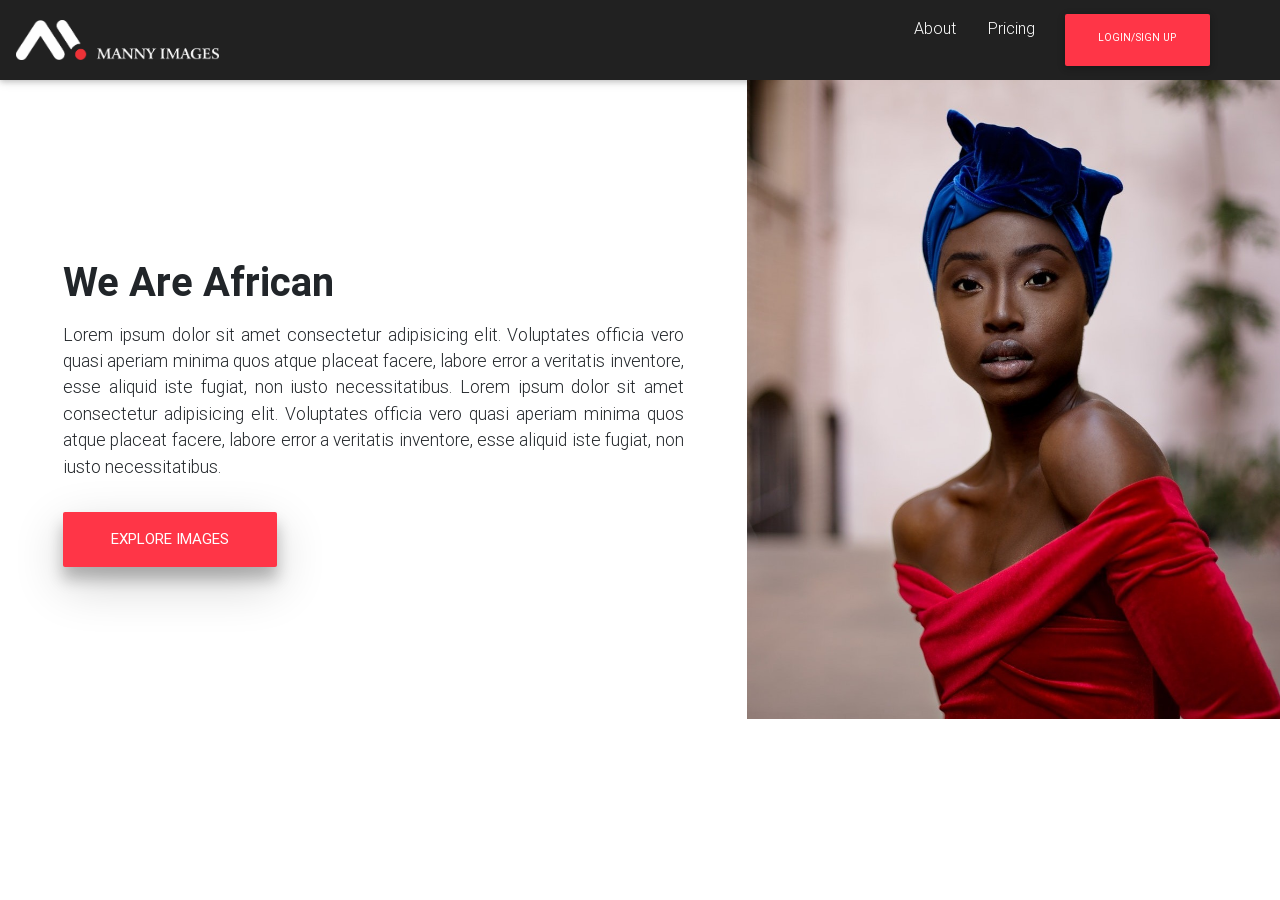
==== about.html @ f8607046 "First Commit" ====
<!DOCTYPE html>
<html lang="en">

<head>
  <meta charset="utf-8">
  <meta name="viewport" content="width=device-width, initial-scale=1, shrink-to-fit=no">
  <meta http-equiv="x-ua-compatible" content="ie=edge">
  <title>ASIN5</title>
  <!-- Font Awesome -->
  <link rel="stylesheet" href="https://use.fontawesome.com/releases/v5.6.1/css/all.css">
  <link rel="shortcut icon" type="image/png" href="img/Favicon ICo.ico"/>
  <!-- Bootstrap core CSS -->
  <link href="css/bootstrap.min.css" rel="stylesheet">
  <!-- Material Design Bootstrap -->
  <link href="css/mdb.min.css" rel="stylesheet">
  <!-- Your custom styles (optional) -->
  <link href="css/style.css" rel="stylesheet">
</head>

<body>

  <!-- Start your project here-->
  <nav class="navbar navbar-expand-lg navbar-dark elegant-color-dark">
    <!-- Navbar brand -->
    <a class="navbar-brand" href="index.html"><img src="img/logo.png" height="40" alt="" ></a>

    <!-- Collapse button -->
    <button class="navbar-toggler" type="button" data-toggle="collapse" data-target="#basicExampleNav" aria-controls="basicExampleNav" aria-expanded="false" aria-label="Toggle navigation">
        <span class="navbar-toggler-icon" id="logo"></span>
    </button>

    <!-- Collapsible content -->
    <div class="collapse navbar-collapse justify-content-end" id="basicExampleNav">
        <ul class="navbar-nav mr-5">
            <li class="nav-item mr-3">
                <a class="nav-link"  href="#">About</a>
            </li>
          <li class="nav-item">
            <a class="nav-link mr-3" href="pricing.html">Pricing</a>
          </li>
          <!-- <li>
            <button type="button" class="btn btn-danger btn-md"><a class="nav-link mr-3 white-text" href="login.html">Login</a> </button>
            </li> -->
            <li>
                 <button type="button" class="btn btn-danger btn-sm"><a class="nav-link white-text" href="login.html">Login/Sign Up</a> </button>
            </li>
            <!-- Dropdown -->
            <!-- <li class="nav-item dropdown">
                    <a class="nav-link dropdown-toggle" id="navbarDropdownMenuLink" data-toggle="dropdown" aria-haspopup="true"  aria-expanded="false">Login/Signup</a>
                    <div class="dropdown-menu dropdown-primary" aria-labelledby="navbarDropdownMenuLink">
                      <a class="dropdown-item" href="login.html">Login</a>
                      <a class="dropdown-item" href="sign up.html">Sign Up</a>
                    </div>
                </li>
          <li>
            <button type="button" class="btn btn-danger  btn-sm" >Login/Sign up </button>
          </li> -->
        </ul>
    </div> 
  </nav>
  <!-- <div class="row" style="margin:0;padding:0">
    <div class="col-md-6 mt-5 ml-5">
        <p class="mt-5">
          <h2 class="">We Are African</h2>
        </p>
        <p>
          Lorem ipsum dolor sit amet consectetur adipisicing elit. Voluptates officia vero quasi aperiam minima quos atque placeat facere, labore error a veritatis inventore, esse aliquid iste fugiat, non iusto necessitatibus.
          Lorem ipsum dolor sit amet consectetur adipisicing elit. Voluptates officia vero quasi aperiam minima quos atque placeat facere, labore error a veritatis inventore, esse aliquid iste fugiat, non iusto necessitatibus.
        </p>
        <p>
            <button type="button" class="btn btn-danger  btn-lg">Explore Images</button>
        </p>
    </div>
    <div class="col-md-5">
        <img src="img/pic1.jpeg" class="img-fluid" alt="Responsive image">
    </div>
  </div> -->
    <!-- Grid row -->
    <div class="row" style="margin:0;padding:0">

        <!-- Grid column -->
        <div class="col-md-7" style="padding-top:130px">
            <div class="row ml-5 mt-5 mr-5">
                <p class="mt-5">
                   <h1 class="font-weight-bold">We Are African</h1>
                </p>
                <p class="text-justify" id="lorem">
                    Lorem ipsum dolor sit amet consectetur adipisicing elit. Voluptates officia vero quasi aperiam minima quos atque placeat facere, labore error a veritatis inventore, esse aliquid iste fugiat, non iusto necessitatibus.
                    Lorem ipsum dolor sit amet consectetur adipisicing elit. Voluptates officia vero quasi aperiam minima quos atque placeat facere, labore error a veritatis inventore, esse aliquid iste fugiat, non iusto necessitatibus.
                </p>
                <p>
                    <!-- <button type="button" class="btn btn-danger  btn-lg">Explore Images</button> -->
                    <button type="button" class="btn btn-danger btn-lg btn-block pl-5 pr-5 mt-3 example z-depth-3">Explore Images</button>
                </p>
            </div>
           
        </div>
        <!-- Grid column -->
        
        <!-- Grid column -->
        <div class="col-md-5 p-0">
        
                <img src="img/pic2.jpeg" class="img-fluid" alt="Responsive image">
        
        </div>
        <!-- Grid column -->

    </div>
    <!-- Grid row -->
  
  <!-- /Start your project here-->

  <!-- SCRIPTS -->
  <!-- JQuery -->
  <script type="text/javascript" src="js/jquery-3.3.1.min.js"></script>
  <!-- Bootstrap tooltips -->
  <script type="text/javascript" src="js/popper.min.js"></script>
  <!-- Bootstrap core JavaScript -->
  <script type="text/javascript" src="js/bootstrap.min.js"></script>
  <!-- MDB core JavaScript -->
  <script type="text/javascript" src="js/mdb.min.js"></script>
</body>

</html>
---- css/style.css ----
#text{
    margin-top:30px;
}
#lorem{
    font-size: 1.1rem;
}
#sidebar{
    background-color: #AE002B;
    color: white;
    padding-top:70px;
}
#login{
    color: gray;
}
.flex-center1{
    -webkit-box-pack:center;
    -webkit-justify-content:center;
    -ms-flex-pack:center;
    justify-content:center;
    -webkit-box-align:center;
    -webkit-align-items:center;
    -ms-flex-align:center;
    align-items:center;
    height:100%
}
#explore{
    font-size: 100px;
    padding-top: 100px;
    font-weight: bolder;
}
#best{
    font-weight: bolder;
    padding-bottom: 50px;
}
#price{
    background-image: url('../img/price.png');
    background-size: cover;
    background-repeat: no-repeat;
    background-position: center;
    /* margin-bottom: 50px; */
  }
#select{
    margin-top: 80px;
    color: white;
    font-weight: bolder;
}
#title{
    background-color: #696969;
}
#space{
    text-align: center;
}
#pookie{
    list-style:none;
    text-align:center;
    color:#696969;
}
#landing{
    background-image: url('../img/img.png');
    background-size: cover;
    background-repeat: no-repeat;
    background-position: center;
    /* margin-bottom: 50px; */
}
#line{
    color:#696969;
}

.row > .column {
    padding: 0 8px;
  }
  
  .row:after {
    content: "";
    display: table;
    clear: both;
  }
  
  /* Create four equal columns that floats next to eachother */
  .column {
    float: left;
    width: 25%;
  }
  
  /* The Modal (background) */
  .modal {
    display: none;
    position: fixed;
    z-index: 1;
    padding-top: 100px;
    left: 0;
    top: 0;
    width: 100%;
    height: 100%;
    overflow: auto;
    background-color: black;
  }
  
  /* Modal Content */
  .modal-content {
    position: relative;
    background-color: #fefefe;
    margin: auto;
    padding: 0;
    width: 90%;
    max-width: 1200px;
  }
  
  /* The Close Button */
  .close {
    color: white;
    position: absolute;
    top: 10px;
    right: 25px;
    font-size: 35px;
    font-weight: bold;
  }
  
  .close:hover,
  .close:focus {
    color: #999;
    text-decoration: none;
    cursor: pointer;
  }
  
  /* Hide the slides by default */
  .mySlides {
    display: none;
  }
  
  /* Next & previous buttons */
  .prev,
  .next {
    cursor: pointer;
    position: absolute;
    top: 50%;
    width: auto;
    padding: 16px;
    margin-top: -50px;
    color: white;
    font-weight: bold;
    font-size: 20px;
    transition: 0.6s ease;
    border-radius: 0 3px 3px 0;
    user-select: none;
    -webkit-user-select: none;
  }
  
  /* Position the "next button" to the right */
  .next {
    right: 0;
    border-radius: 3px 0 0 3px;
  }
  
  /* On hover, add a black background color with a little bit see-through */
  .prev:hover,
  .next:hover {
    background-color: rgba(0, 0, 0, 0.8);
  }
  
  /* Number text (1/3 etc) */
  .numbertext {
    color: #f2f2f2;
    font-size: 12px;
    padding: 8px 12px;
    position: absolute;
    top: 0;
  }
  
  /* Caption text */
  .caption-container {
    text-align: center;
    background-color: black;
    padding: 2px 16px;
    color: white;
  }
  
  img.demo {
    opacity: 0.6;
  }
  
  .active,
  .demo:hover {
    opacity: 1;
  }
  
  img.hover-shadow {
    transition: 0.3s;
  }
  
  .hover-shadow:hover {
    box-shadow: 0 4px 8px 0 rgba(0, 0, 0, 0.2), 0 6px 20px 0 rgba(0, 0, 0, 0.19);
  }
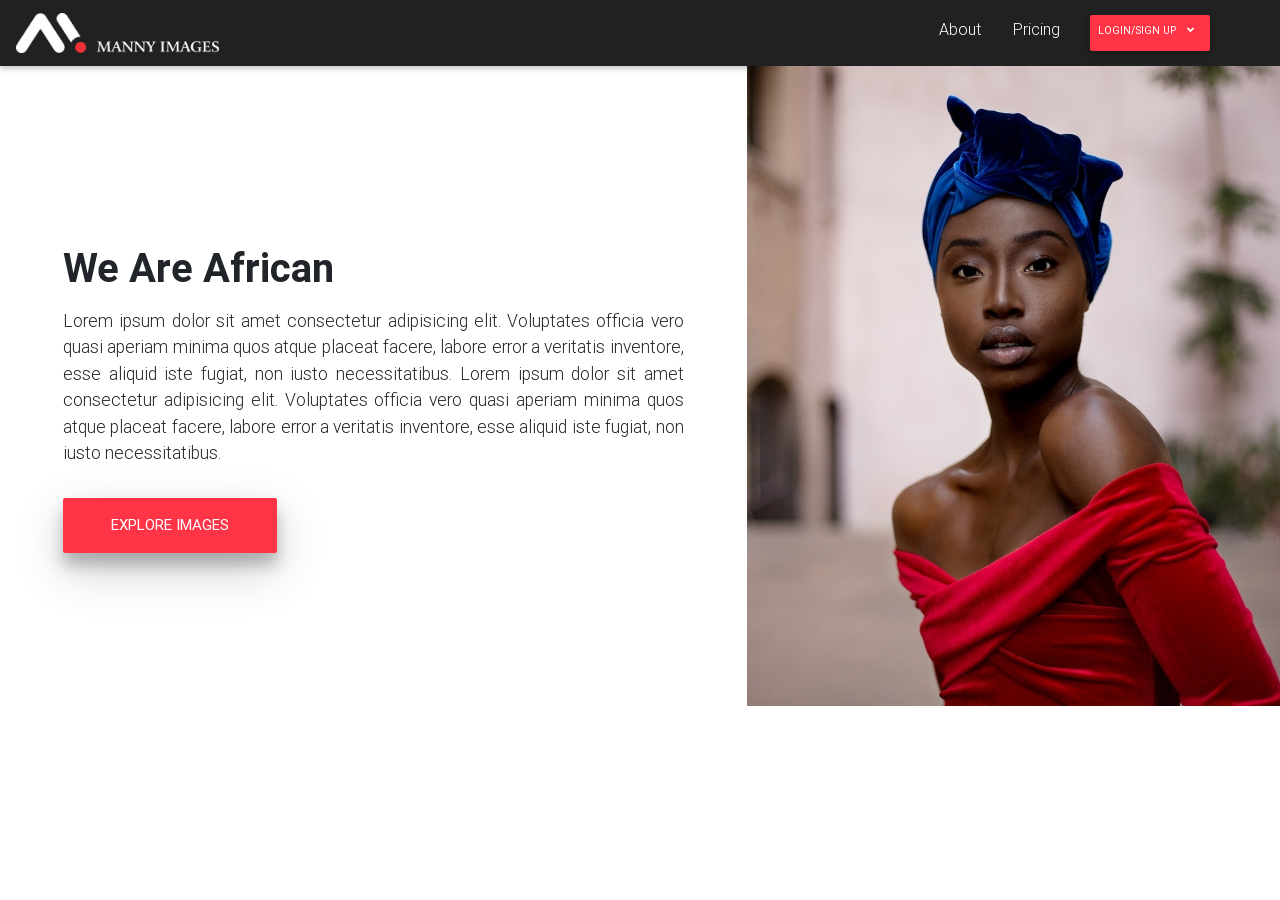
==== commit c3756954: "Second Commit" ====
--- a/about.html
+++ b/about.html
@@ -42,8 +42,8 @@
             <button type="button" class="btn btn-danger btn-md"><a class="nav-link mr-3 white-text" href="login.html">Login</a> </button>
             </li> -->
             <li>
-                 <button type="button" class="btn btn-danger btn-sm"><a class="nav-link white-text" href="login.html">Login/Sign Up</a> </button>
-            </li>
+                <button type="button" class="btn btn-danger btn-sm p-0 text-center"><a class="nav-link white-text" href="login.html">Login/Sign Up <i class="fas fa-angle-down pl-2 pr-2"></i></a> </button>
+              </li>
             <!-- Dropdown -->
             <!-- <li class="nav-item dropdown">
                     <a class="nav-link dropdown-toggle" id="navbarDropdownMenuLink" data-toggle="dropdown" aria-haspopup="true"  aria-expanded="false">Login/Signup</a>
--- a/css/style.css
+++ b/css/style.css
@@ -25,8 +25,9 @@
 }
 #explore{
     font-size: 100px;
-    padding-top: 100px;
+    padding-top: 150px;
     font-weight: bolder;
+    /* text-align: center; */
 }
 #best{
     font-weight: bolder;
@@ -60,134 +61,18 @@
     background-size: cover;
     background-repeat: no-repeat;
     background-position: center;
+    /* text-align: center; */
     /* margin-bottom: 50px; */
 }
 #line{
     color:#696969;
 }
 
-.row > .column {
-    padding: 0 8px;
-  }
-  
-  .row:after {
-    content: "";
-    display: table;
-    clear: both;
-  }
-  
-  /* Create four equal columns that floats next to eachother */
-  .column {
-    float: left;
-    width: 25%;
-  }
-  
-  /* The Modal (background) */
-  .modal {
-    display: none;
-    position: fixed;
-    z-index: 1;
-    padding-top: 100px;
-    left: 0;
-    top: 0;
-    width: 100%;
-    height: 100%;
-    overflow: auto;
-    background-color: black;
-  }
-  
-  /* Modal Content */
-  .modal-content {
-    position: relative;
-    background-color: #fefefe;
-    margin: auto;
-    padding: 0;
-    width: 90%;
-    max-width: 1200px;
-  }
-  
-  /* The Close Button */
-  .close {
-    color: white;
-    position: absolute;
-    top: 10px;
-    right: 25px;
-    font-size: 35px;
-    font-weight: bold;
-  }
-  
-  .close:hover,
-  .close:focus {
-    color: #999;
-    text-decoration: none;
-    cursor: pointer;
-  }
-  
-  /* Hide the slides by default */
-  .mySlides {
-    display: none;
-  }
-  
-  /* Next & previous buttons */
-  .prev,
-  .next {
-    cursor: pointer;
-    position: absolute;
-    top: 50%;
-    width: auto;
-    padding: 16px;
-    margin-top: -50px;
-    color: white;
-    font-weight: bold;
-    font-size: 20px;
-    transition: 0.6s ease;
-    border-radius: 0 3px 3px 0;
-    user-select: none;
-    -webkit-user-select: none;
-  }
-  
-  /* Position the "next button" to the right */
-  .next {
-    right: 0;
-    border-radius: 3px 0 0 3px;
-  }
-  
-  /* On hover, add a black background color with a little bit see-through */
-  .prev:hover,
-  .next:hover {
-    background-color: rgba(0, 0, 0, 0.8);
-  }
-  
-  /* Number text (1/3 etc) */
-  .numbertext {
-    color: #f2f2f2;
-    font-size: 12px;
-    padding: 8px 12px;
-    position: absolute;
-    top: 0;
-  }
-  
-  /* Caption text */
-  .caption-container {
-    text-align: center;
-    background-color: black;
-    padding: 2px 16px;
-    color: white;
-  }
-  
-  img.demo {
-    opacity: 0.6;
-  }
-  
-  .active,
-  .demo:hover {
-    opacity: 1;
-  }
-  
-  img.hover-shadow {
-    transition: 0.3s;
-  }
-  
-  .hover-shadow:hover {
-    box-shadow: 0 4px 8px 0 rgba(0, 0, 0, 0.2), 0 6px 20px 0 rgba(0, 0, 0, 0.19);
-  }+/* .input-group.md-form.form-sm.form-2 input {
+  border: 1px solid #bdbdbd;
+  border-top-left-radius: 0.25rem;
+  border-bottom-left-radius: 0.25rem;
+} */
+/* .input-group.md-form.form-sm.form-2 input.amber-border  {
+  border: 1px solid #ffca28;
+} */
